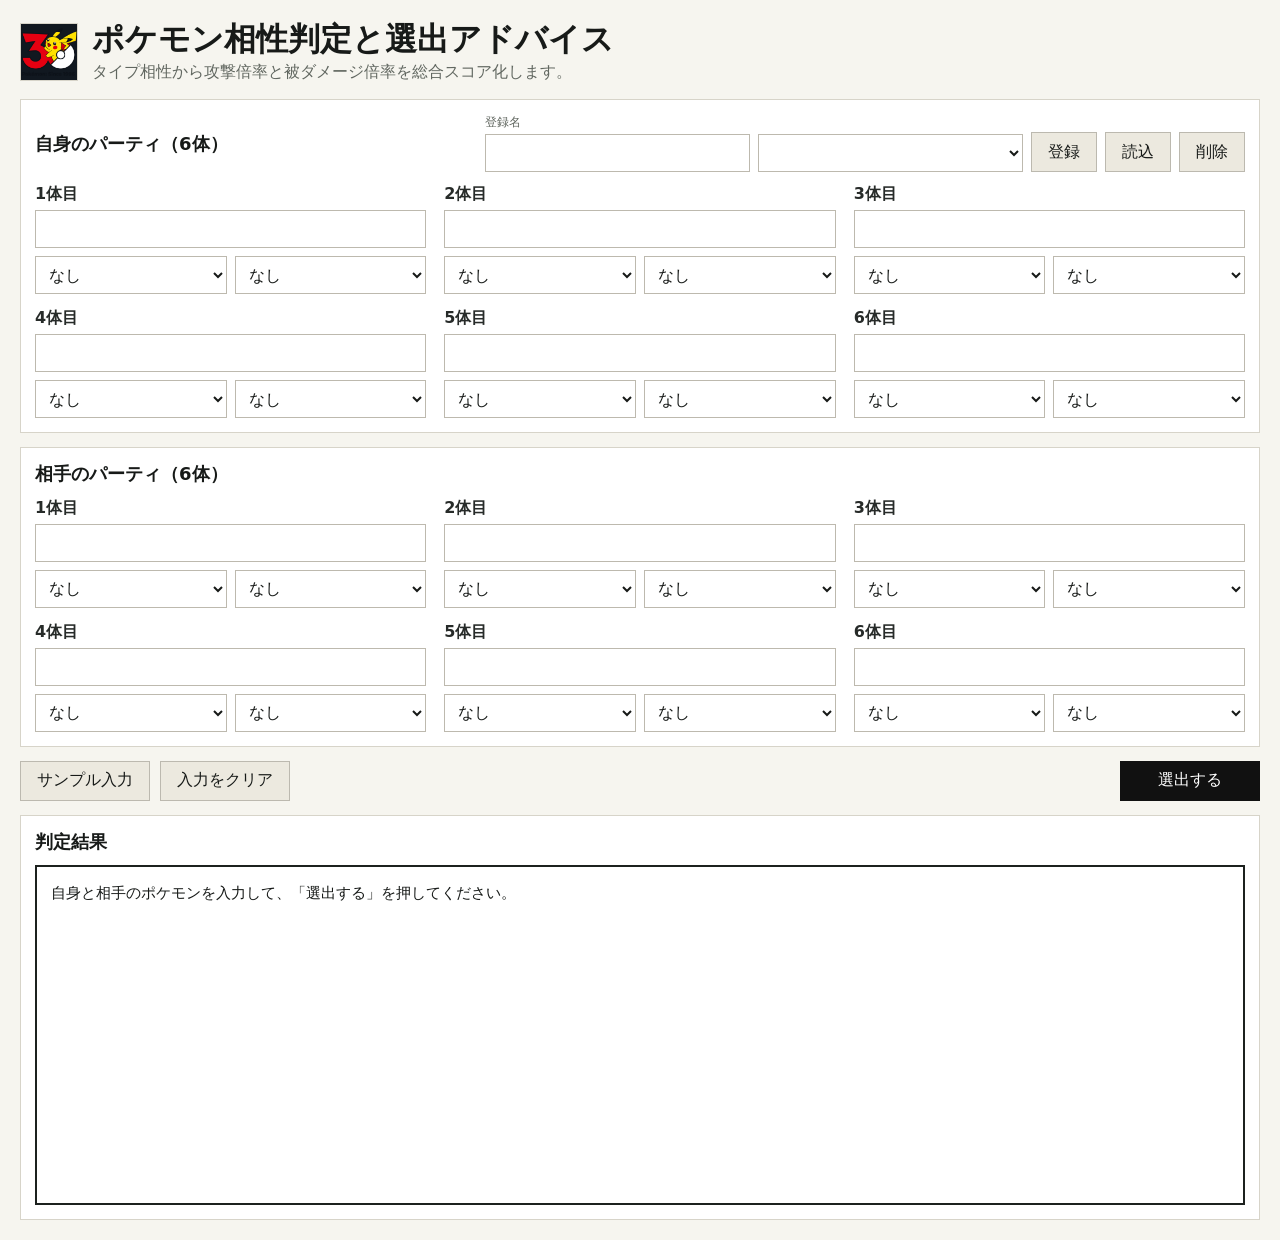
==== index.html @ 6ef0dbc0 "Add files via upload" ====
<!doctype html>
<html lang="ja">
<head>
  <meta charset="utf-8">
  <meta name="viewport" content="width=device-width, initial-scale=1">
  <title>ポケモン相性判定と選出アドバイス</title>
  <meta name="description" content="タイプ相性から自分のパーティ6体と相手のパーティ6体を比較し、選出すべき3体を判定します。">
  <link rel="icon" href="pokemon_selection_app_icon.png">
  <link rel="stylesheet" href="styles.css">
</head>
<body>
  <main class="app-shell">
    <header class="app-header">
      <img class="app-logo" src="pokemon_selection_app_icon.png" alt="">
      <div>
        <h1>ポケモン相性判定と選出アドバイス</h1>
        <p>タイプ相性から攻撃倍率と被ダメージ倍率を総合スコア化します。</p>
      </div>
    </header>

    <section class="panel">
      <div class="section-title">
        <h2>自身のパーティ（6体）</h2>
        <div class="party-actions">
          <label class="party-name">
            <span>登録名</span>
            <input id="partyName" type="text" autocomplete="off">
          </label>
          <select id="partySelect" aria-label="登録済みパーティ"></select>
          <button id="saveParty" type="button">登録</button>
          <button id="loadParty" type="button">読込</button>
          <button id="deleteParty" type="button">削除</button>
        </div>
      </div>
      <div id="ownParty" class="party-grid"></div>
    </section>

    <section class="panel">
      <div class="section-title">
        <h2>相手のパーティ（6体）</h2>
      </div>
      <div id="opponentParty" class="party-grid"></div>
    </section>

    <div class="command-bar">
      <button id="sampleButton" type="button">サンプル入力</button>
      <button id="clearButton" type="button">入力をクリア</button>
      <button id="recommendButton" class="primary" type="button">選出する</button>
    </div>

    <section class="panel result-panel">
      <div class="section-title">
        <h2>判定結果</h2>
      </div>
      <pre id="resultText">自身と相手のポケモンを入力して、「選出する」を押してください。</pre>
    </section>
  </main>

  <script src="app.js"></script>
</body>
</html>
---- styles.css ----
:root {
  color-scheme: light;
  --bg: #f6f5ef;
  --surface: #ffffff;
  --line: #d7d4c9;
  --text: #171a18;
  --muted: #616760;
  --accent: #111111;
  --accent-text: #ffffff;
  --focus: #2f75ff;
  --soft: #ece9df;
}

* {
  box-sizing: border-box;
}

body {
  margin: 0;
  min-height: 100vh;
  background: var(--bg);
  color: var(--text);
  font-family: "Yu Gothic UI", "Meiryo", system-ui, sans-serif;
}

button,
input,
select {
  font: inherit;
}

button {
  min-height: 40px;
  border: 1px solid #bcb9af;
  background: var(--soft);
  color: var(--text);
  cursor: pointer;
  padding: 0 16px;
}

button:hover {
  background: #dedbd1;
}

button:focus-visible,
input:focus-visible,
select:focus-visible {
  outline: 3px solid color-mix(in srgb, var(--focus), transparent 70%);
  outline-offset: 2px;
}

.primary {
  background: var(--accent);
  color: var(--accent-text);
  border-color: var(--accent);
  min-width: 140px;
}

.primary:hover {
  background: #333333;
}

.app-shell {
  width: min(1280px, 100%);
  margin: 0 auto;
  padding: 20px;
}

.app-header {
  display: flex;
  align-items: center;
  gap: 14px;
  margin-bottom: 16px;
}

.app-logo {
  width: 58px;
  height: 58px;
  object-fit: cover;
  border: 1px solid var(--line);
  background: #111820;
}

h1,
h2,
p {
  margin: 0;
}

h1 {
  font-size: clamp(22px, 3vw, 32px);
  line-height: 1.2;
}

.app-header p {
  color: var(--muted);
  margin-top: 4px;
}

.panel {
  background: var(--surface);
  border: 1px solid var(--line);
  padding: 14px;
  margin-bottom: 14px;
}

.section-title {
  display: flex;
  align-items: center;
  justify-content: space-between;
  gap: 12px;
  margin-bottom: 12px;
}

h2 {
  font-size: 18px;
  line-height: 1.3;
}

.party-actions {
  display: grid;
  grid-template-columns: minmax(140px, 1fr) minmax(140px, 1fr) auto auto auto;
  gap: 8px;
  align-items: end;
  width: min(760px, 100%);
}

.party-name span {
  display: block;
  color: var(--muted);
  font-size: 12px;
  margin-bottom: 3px;
}

input,
select {
  width: 100%;
  min-height: 38px;
  border: 1px solid #bdb9ae;
  background: #ffffff;
  color: var(--text);
  padding: 7px 9px;
}

.party-grid {
  display: grid;
  grid-template-columns: repeat(3, minmax(0, 1fr));
  gap: 14px 18px;
}

.pokemon-slot {
  min-width: 0;
}

.pokemon-slot label {
  display: block;
  color: #272b29;
  font-weight: 700;
  margin-bottom: 5px;
}

.type-row {
  display: grid;
  grid-template-columns: 1fr 1fr;
  gap: 8px;
  margin-top: 8px;
}

.command-bar {
  display: flex;
  gap: 10px;
  align-items: center;
  justify-content: space-between;
  margin: 8px 0 14px;
}

.command-bar button:last-child {
  margin-left: auto;
}

.result-panel {
  margin-bottom: 0;
}

#resultText {
  width: 100%;
  min-height: 340px;
  max-height: 58vh;
  overflow: auto;
  margin: 0;
  padding: 14px;
  white-space: pre-wrap;
  word-break: keep-all;
  overflow-wrap: anywhere;
  background: #ffffff;
  border: 2px solid #1c211e;
  font-family: "Yu Gothic UI", "Meiryo", system-ui, sans-serif;
  font-size: 15px;
  line-height: 1.65;
}

@media (max-width: 920px) {
  .section-title {
    display: block;
  }

  .party-actions {
    margin-top: 10px;
    grid-template-columns: 1fr 1fr;
  }

  .party-grid {
    grid-template-columns: repeat(2, minmax(0, 1fr));
  }
}

@media (max-width: 620px) {
  .app-shell {
    padding: 12px;
  }

  .app-header {
    align-items: flex-start;
  }

  .party-grid,
  .type-row,
  .party-actions {
    grid-template-columns: 1fr;
  }

  .command-bar {
    display: grid;
    grid-template-columns: 1fr;
  }

  .command-bar button:last-child {
    margin-left: 0;
  }
}
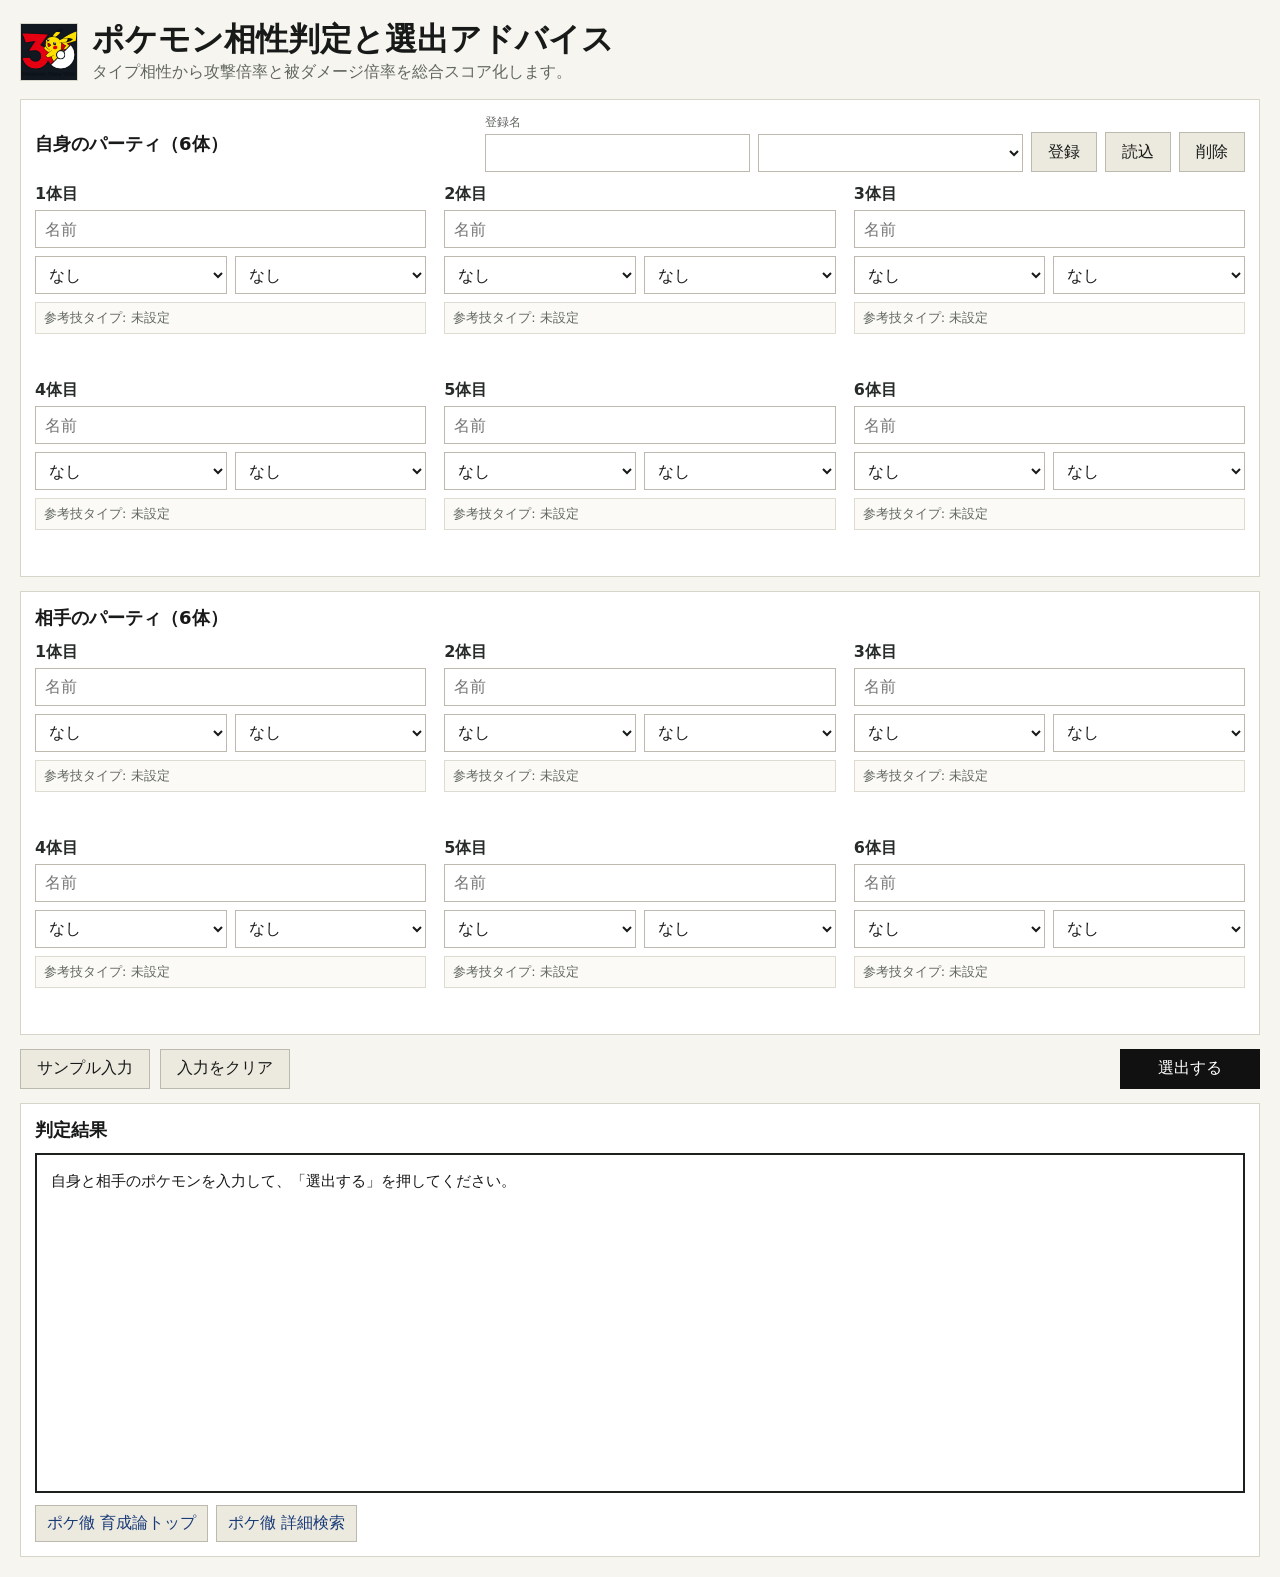
==== commit e262e0e7: "Add files via upload" ====
--- a/index.html
+++ b/index.html
@@ -3,10 +3,39 @@
 <head>
   <meta charset="utf-8">
   <meta name="viewport" content="width=device-width, initial-scale=1">
-  <title>ポケモン相性判定と選出アドバイス</title>
-  <meta name="description" content="タイプ相性から自分のパーティ6体と相手のパーティ6体を比較し、選出すべき3体を判定します。">
+  <title>ポケモン選出支援ツール | タイプ相性で対戦の3体選出を判定</title>
+  <meta name="description" content="ポケモン対戦の選出をタイプ相性から支援する無料Webアプリです。自分と相手のパーティを入力し、攻撃倍率と被ダメージ倍率から選出すべき3体と対面担当を判定します。">
+  <meta name="keywords" content="ポケモン,ポケモン対戦,ポケモン選出,タイプ相性,選出支援,相性判定">
+  <meta name="robots" content="index, follow">
+  <link rel="canonical" href="https://hirotomiyagawa.github.io/Pokemon-Team-Selection/">
   <link rel="icon" href="pokemon_selection_app_icon.png">
+  <meta property="og:type" content="website">
+  <meta property="og:site_name" content="ポケモン選出支援ツール">
+  <meta property="og:title" content="ポケモン選出支援ツール | タイプ相性で対戦の3体選出を判定">
+  <meta property="og:description" content="タイプ相性から攻撃倍率と被ダメージ倍率を計算し、ポケモン対戦で選出すべき3体を判定します。">
+  <meta property="og:url" content="https://hirotomiyagawa.github.io/Pokemon-Team-Selection/">
+  <meta property="og:image" content="https://hirotomiyagawa.github.io/Pokemon-Team-Selection/pokemon_selection_app_icon.png">
+  <meta name="twitter:card" content="summary">
+  <meta name="twitter:title" content="ポケモン選出支援ツール">
+  <meta name="twitter:description" content="タイプ相性からポケモン対戦の選出すべき3体を判定する無料Webアプリです。">
+  <meta name="twitter:image" content="https://hirotomiyagawa.github.io/Pokemon-Team-Selection/pokemon_selection_app_icon.png">
   <link rel="stylesheet" href="styles.css">
+  <script type="application/ld+json">
+    {
+      "@context": "https://schema.org",
+      "@type": "SoftwareApplication",
+      "name": "ポケモン選出支援ツール",
+      "applicationCategory": "GameApplication",
+      "operatingSystem": "Web",
+      "url": "https://hirotomiyagawa.github.io/Pokemon-Team-Selection/",
+      "description": "ポケモン対戦の選出をタイプ相性から支援する無料Webアプリです。攻撃倍率と被ダメージ倍率から選出すべき3体を判定します。",
+      "offers": {
+        "@type": "Offer",
+        "price": "0",
+        "priceCurrency": "JPY"
+      }
+    }
+  </script>
 </head>
 <body>
   <main class="app-shell">
@@ -53,6 +82,10 @@
         <h2>判定結果</h2>
       </div>
       <pre id="resultText">自身と相手のポケモンを入力して、「選出する」を押してください。</pre>
+      <div id="referenceLinks" class="reference-links" aria-live="polite">
+        <a href="https://yakkun.com/ch/theory/" target="_blank" rel="noopener noreferrer">ポケ徹 育成論トップ</a>
+        <a href="https://yakkun.com/ch/theory/search/" target="_blank" rel="noopener noreferrer">ポケ徹 詳細検索</a>
+      </div>
     </section>
   </main>
 
--- a/styles.css
+++ b/styles.css
@@ -164,6 +164,33 @@
   grid-template-columns: 1fr 1fr;
   gap: 8px;
   margin-top: 8px;
+}
+
+.move-preview {
+  margin-top: 8px;
+  min-height: 28px;
+  padding: 6px 8px;
+  border: 1px solid #dedbd1;
+  background: #fbfaf6;
+  color: var(--muted);
+  font-size: 13px;
+}
+
+.candidate-list {
+  display: flex;
+  flex-wrap: wrap;
+  gap: 5px;
+  min-height: 24px;
+  margin-top: 8px;
+  color: var(--muted);
+  font-size: 12px;
+}
+
+.candidate-list button {
+  min-height: 28px;
+  padding: 0 8px;
+  font-size: 12px;
+  background: #f8f7f2;
 }
 
 .command-bar {
@@ -199,6 +226,29 @@
   line-height: 1.65;
 }
 
+.reference-links {
+  display: flex;
+  flex-wrap: wrap;
+  gap: 8px;
+  margin-top: 12px;
+}
+
+.reference-links a {
+  display: inline-flex;
+  align-items: center;
+  min-height: 36px;
+  border: 1px solid #bdb9ae;
+  background: var(--soft);
+  color: #193b78;
+  text-decoration: none;
+  padding: 7px 11px;
+}
+
+.reference-links a:hover {
+  background: #dedbd1;
+  text-decoration: underline;
+}
+
 @media (max-width: 920px) {
   .section-title {
     display: block;
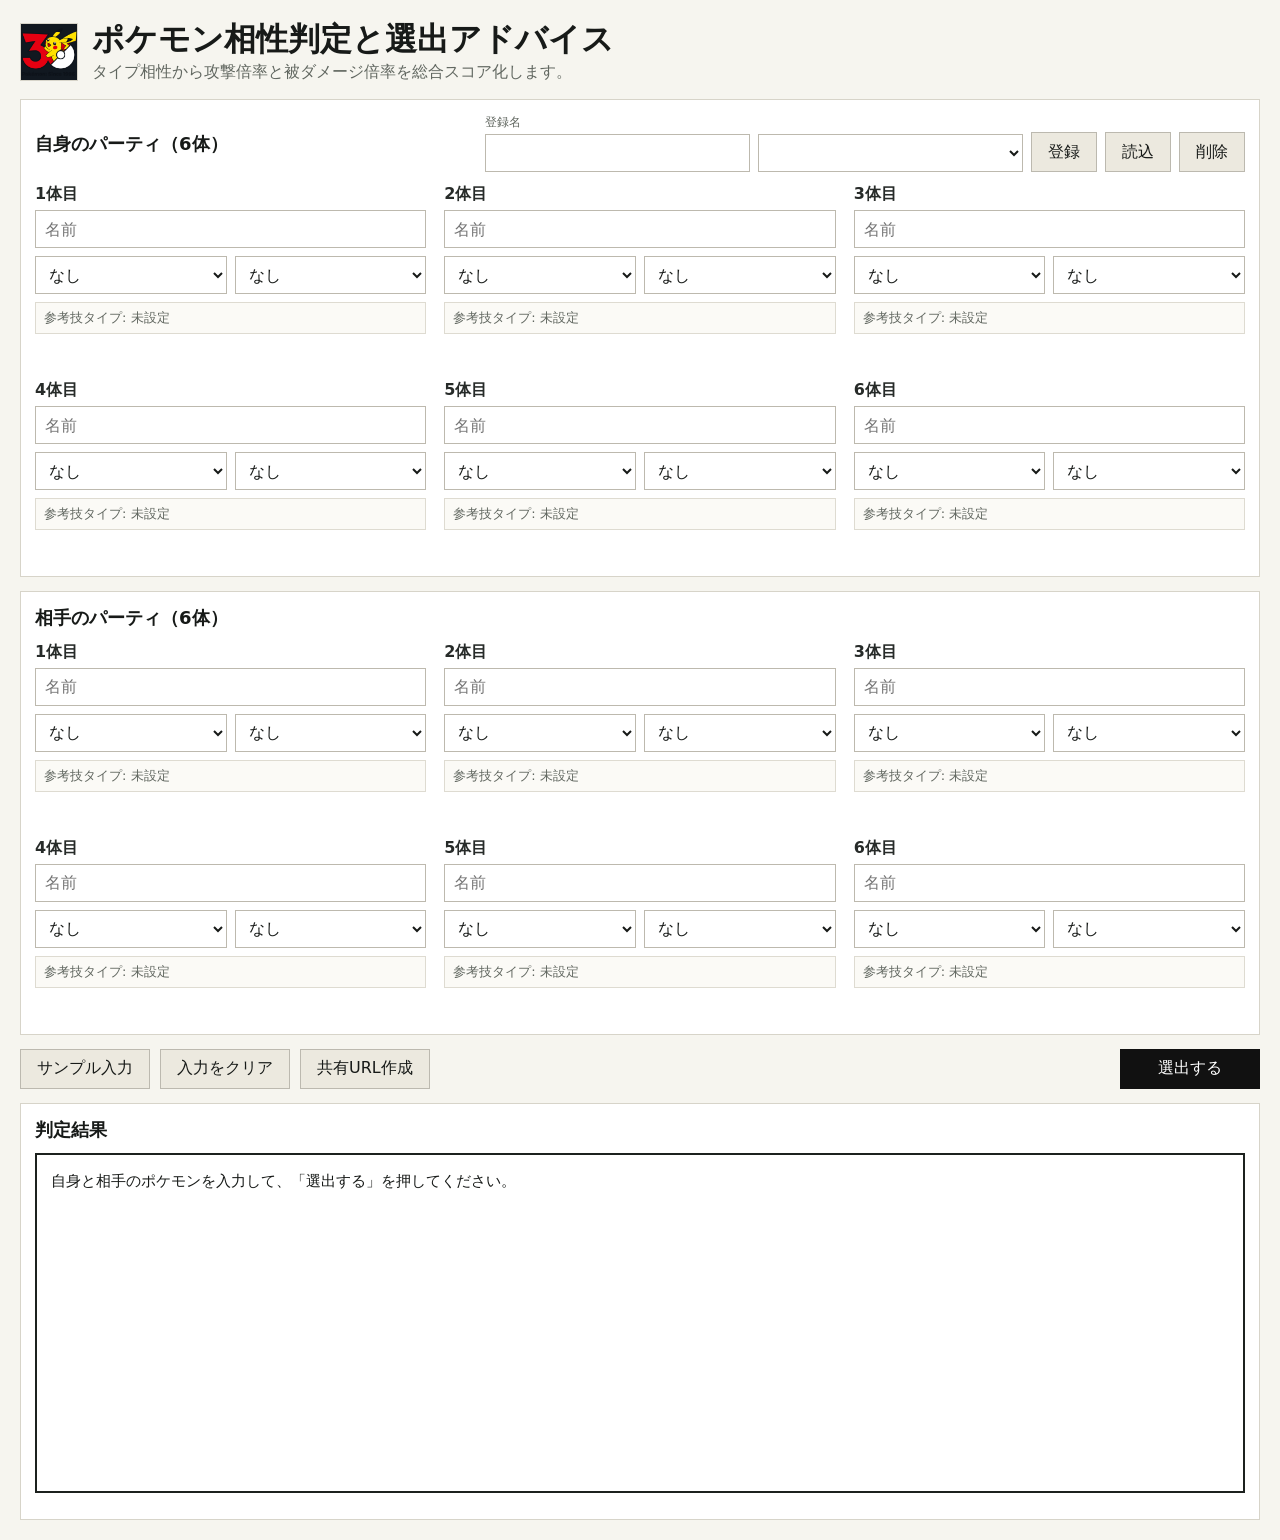
==== commit db1e8537: "Add files via upload" ====
--- a/index.html
+++ b/index.html
@@ -74,6 +74,7 @@
     <div class="command-bar">
       <button id="sampleButton" type="button">サンプル入力</button>
       <button id="clearButton" type="button">入力をクリア</button>
+      <button id="shareButton" type="button">共有URL作成</button>
       <button id="recommendButton" class="primary" type="button">選出する</button>
     </div>
 
@@ -82,10 +83,7 @@
         <h2>判定結果</h2>
       </div>
       <pre id="resultText">自身と相手のポケモンを入力して、「選出する」を押してください。</pre>
-      <div id="referenceLinks" class="reference-links" aria-live="polite">
-        <a href="https://yakkun.com/ch/theory/" target="_blank" rel="noopener noreferrer">ポケ徹 育成論トップ</a>
-        <a href="https://yakkun.com/ch/theory/search/" target="_blank" rel="noopener noreferrer">ポケ徹 詳細検索</a>
-      </div>
+      <div id="referenceLinks" class="reference-links" aria-live="polite"></div>
     </section>
   </main>
 
--- a/styles.css
+++ b/styles.css
@@ -201,7 +201,7 @@
   margin: 8px 0 14px;
 }
 
-.command-bar button:last-child {
+.command-bar .primary {
   margin-left: auto;
 }
 
@@ -284,7 +284,7 @@
     grid-template-columns: 1fr;
   }
 
-  .command-bar button:last-child {
+  .command-bar .primary {
     margin-left: 0;
   }
 }
